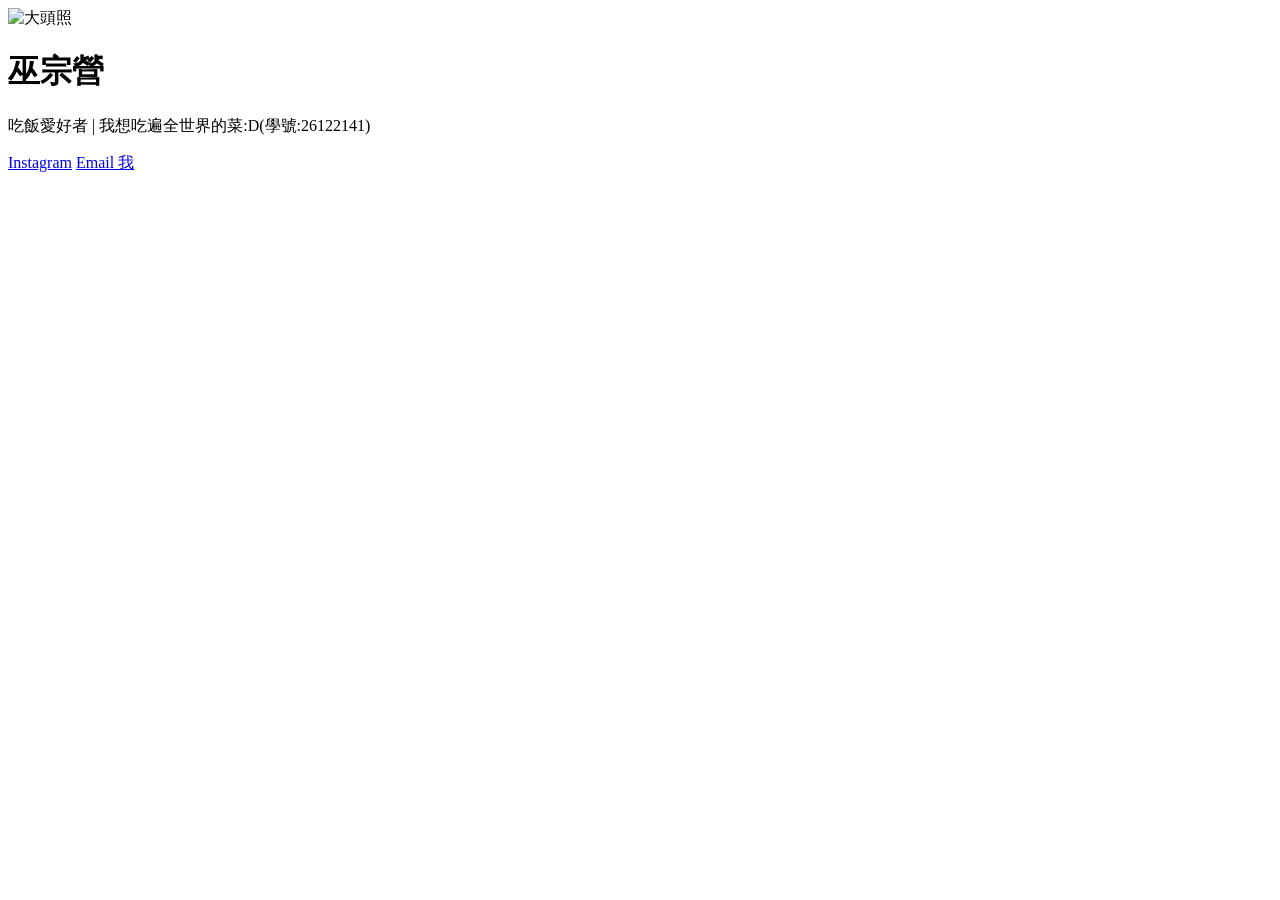
==== w1/index.html @ fa26fc37 "Add personal digital business card HTML template" ====
<!DOCTYPE html>
<html lang="zh-TW">
<head>
    <meta charset="UTF-8">
    <meta name="viewport" content="width=device-width, initial-scale=1.0">
    <title>個人數位名片</title>
    <!-- 引入外部 CSS 檔案 -->
    <link rel="stylesheet" href="style.css">
</head>
<body>

    <!-- 個人名片容器 -->
    <div class="profile-card">
        <!-- 1. 圓形大頭照 (預設使用高質感風格替代圖，可自行替換連結) -->
        <img class="avatar" src="https://i.postimg.cc/jS8sPqHX/IMG-6439.jpg&auto=format&fit=crop&q=60" alt="大頭照">
        
        <!-- 2. 名字與簡短自我介紹 -->
        <h1 class="name">巫宗營</h1>
          <p class="bio">吃飯愛好者 | 我想吃遍全世界的菜:D(學號:26122141)</p>
        
        <!-- 3. 按鈕區塊 -->
        <div class="button-group">
            <!-- 替換 href 裡面的 # 為你的實際連結或 Email -->
            <a href="https://www.instagram.com/ryan097121?stkn=MTVqZzd1N2x1ZjVwaw%3D%3D&utm_source=qr
" target="_blank" class="btn instagram-btn">Instagram</a>
            <a href="mailto:your-email@example.com" class="btn email-btn">Email 我</a>
        </div>
    </div>

</body>
</html>
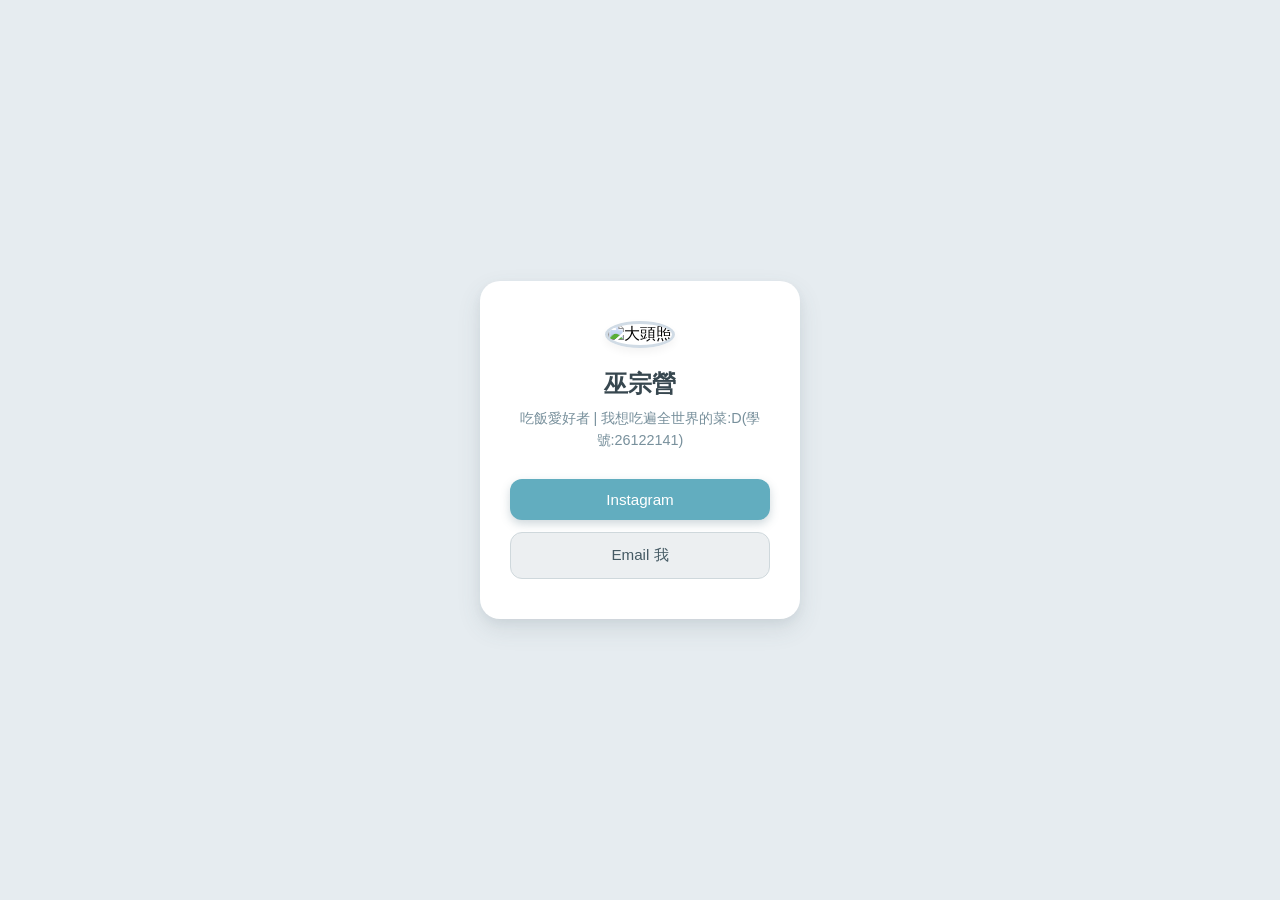
==== commit c5dccea3: "Update profile picture URL in index.html" ====
--- a/w1/index.html
+++ b/w1/index.html
@@ -12,7 +12,7 @@
     <!-- 個人名片容器 -->
     <div class="profile-card">
         <!-- 1. 圓形大頭照 (預設使用高質感風格替代圖，可自行替換連結) -->
-        <img class="avatar" src="https://i.postimg.cc/jS8sPqHX/IMG-6439.jpg&auto=format&fit=crop&q=60" alt="大頭照">
+        <img class="avatar" src="https://i.postimg.cc/5yrmH0cp/w.jpg" alt="大頭照">
         
         <!-- 2. 名字與簡短自我介紹 -->
         <h1 class="name">巫宗營</h1>
--- a/w1/style.css
+++ b/w1/style.css
@@ -0,0 +1,105 @@
+/* --- 基礎設定 --- */
+* {
+    box-sizing: border-box;
+    margin: 0;
+    padding: 0;
+    font-family: "PingFang TC", "Microsoft JhengHei", sans-serif;
+}
+
+/* 讓整個網頁背景呈淡灰藍色，並將內容水平垂直居中 */
+body {
+    background-color: #E6ECF0; /* 莫蘭迪極淺灰藍背景 */
+    display: flex;
+    justify-content: center;
+    align-items: center;
+    min-height: 100vh;
+}
+
+/* --- 名片主體 --- */
+.profile-card {
+    background-color: #FFFFFF; /* 卡片主體白色 */
+    width: 320px;
+    padding: 40px 30px;
+    border-radius: 20px; /* 圓角設計 */
+    text-align: center; /* 文字至中 */
+    
+    /* 現代感柔和雙層陰影 */
+    box-shadow: 0 10px 25px rgba(69, 90, 100, 0.12),
+                0 4px 10px rgba(69, 90, 100, 0.06);
+    
+    /* 移入時的平滑過渡效果 */
+    transition: transform 0.3s ease, box-shadow 0.3s ease;
+}
+
+/* 滑鼠hover在卡片上時輕微浮起 */
+.profile-card:hover {
+    transform: translateY(-5px);
+    box-shadow: 0 15px 30px rgba(69, 90, 100, 0.18);
+}
+
+/* --- 1. 大頭照樣式 --- */
+.avatar {
+    width: 110px;
+    height: 110px;
+    border-radius: 50%; /* 裁切成正圓形 */
+    object-fit: cover; /* 防止圖片變形 */
+    margin-bottom: 20px;
+    border: 3px solid #D0DBE5; /* 莫蘭迪淺灰藍邊框 */
+    box-shadow: 0 4px 8px rgba(0, 0, 0, 0.05);
+}
+
+/* --- 2. 名字與簡介樣式 --- */
+.name {
+    font-size: 1.5rem;
+    color: #37474F; /* 深莫蘭迪藍灰，比純黑更有質感 */
+    font-weight: 600;
+    margin-bottom: 8px;
+}
+
+.bio {
+    font-size: 0.9rem;
+    color: #78909C; /* 中等莫蘭迪灰藍 */
+    line-height: 1.5;
+    margin-bottom: 28px;
+}
+
+/* --- 3. 按鈕區塊與樣式 --- */
+.button-group {
+    display: flex;
+    flex-direction: column; /* 按鈕上下排列 */
+    gap: 12px; /* 按鈕間距 */
+}
+
+.btn {
+    display: block;
+    padding: 12px 0;
+    border-radius: 12px;
+    text-decoration: none; /* 移除超連結底線 */
+    font-size: 0.95rem;
+    font-weight: 500;
+    transition: all 0.25s ease;
+}
+
+/* Instagram 按鈕：莫蘭迪主色（經典灰藍） */
+.instagram-btn {
+    background-color: #62adbf;
+    color: #FFFFFF;
+    box-shadow: 0 4px 10px rgba(96, 125, 139, 0.3);
+}
+
+.instagram-btn:hover {
+    background-color: #546E7A;
+    box-shadow: 0 6px 14px rgba(96, 125, 139, 0.4);
+}
+
+/* Email 按鈕：莫蘭迪次色（軟綿次灰藍） */
+.email-btn {
+    background-color: #ECEFF1;
+    color: #455A64;
+    border: 1px solid #CFD8DC;
+}
+
+.email-btn:hover {
+    background-color: #CFD8DC;
+    color: #37474F;
+}
